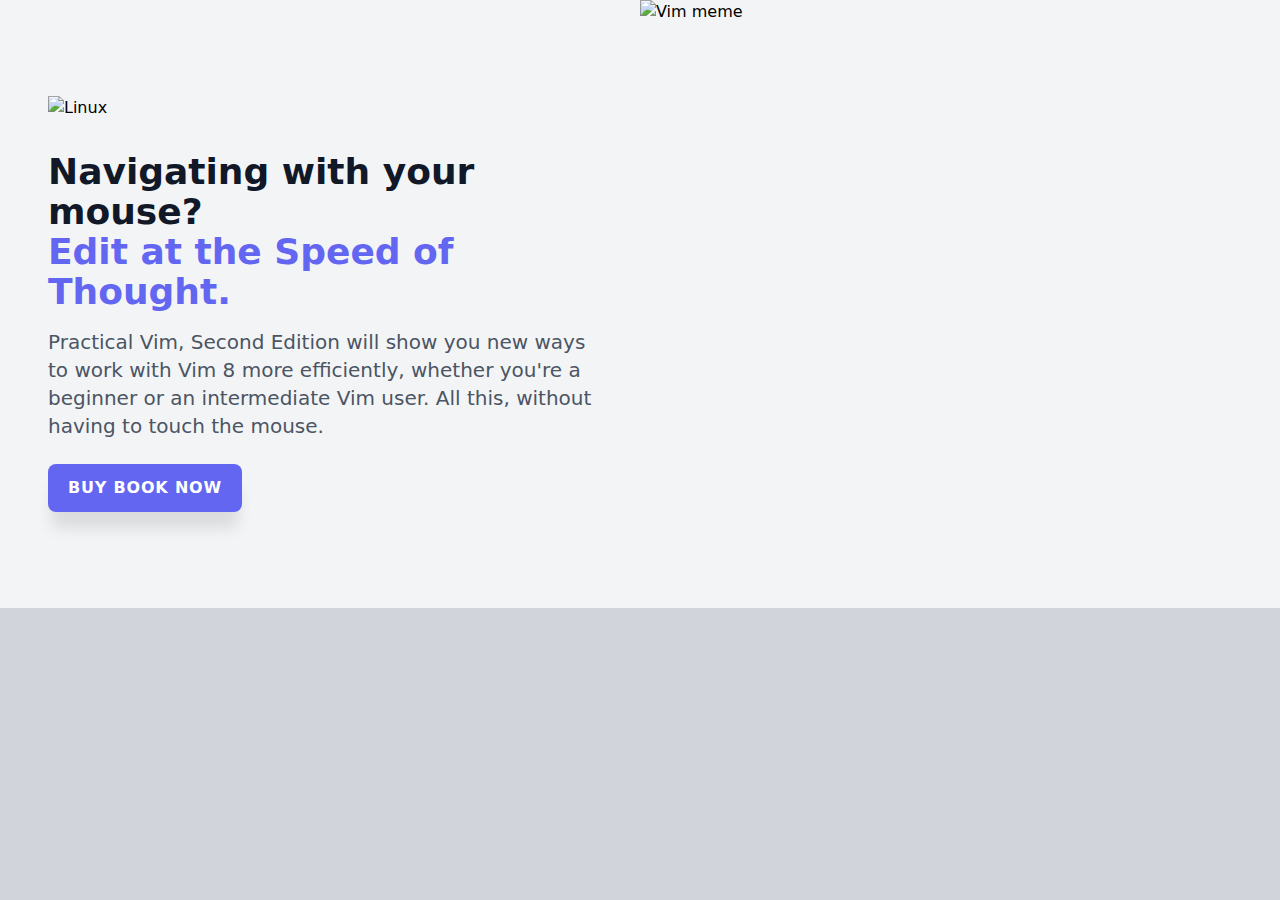
==== grid-vim-book/index.html @ d53c103e "upload grid-vim-book" ====
<!DOCTYPE html>
<html lang="en">
    <head>
        <meta charset="UTF-8" />
        <meta http-equiv="X-UA-Compatible" content="IE=edge" />
        <meta name="viewport" content="width=device-width, initial-scale=1.0" />
        <title>Vim Course</title>
        <link rel="stylesheet" href="./style.css" />
    </head>
    <body>
        <body>
            <div class="container">
                <div class="inner-container">
                    <div class="xl-container">
                        <img class="logo-svg" src="/img/linux-ar21.svg" alt="Linux" />
                        <img class="vim-jpg" src="/img/vim-meme.jpg" alt="Vim meme" />
                        <h1 class="">
                            Navigating with your mouse?
                            <br />
                            <!-- <span class="">Take advantage of Vim.</span> -->
                            <span class="">Edit at the Speed of Thought.</span>
                        </h1>
                        <p class="">
                            Practical Vim, Second Edition will show you new ways to work
                            with Vim 8 more efficiently, whether you're a beginner or an
                            intermediate Vim user. All this, without having to touch the
                            mouse.
                        </p>
                        <div class="link-container">
                            <a class="" href="#">Buy book now</a>
                        </div>
                    </div>
                </div>
                <div class="large-container">
                    <img class="" src="/img/vim-meme.jpg" alt="Vim meme" />
                </div>
            </div>
        </body>
    </body>
</html>
---- grid-vim-book/style.css ----
/* Box sizing rules */
*,
*::before,
*::after {
    box-sizing: border-box;
}

/* Remove default margin */
body,
h1,
h2,
h3,
h4,
p,
figure,
blockquote,
dl,
dd {
    margin: 0;
}

html {
    line-height: 1.5;
    -webkit-text-size-adjust: 100%;
    -moz-tab-size: 4;
    -o-tab-size: 4;
    tab-size: 4;
    font-family: ui-sans-serif, system-ui, -apple-system, BlinkMacSystemFont, Segoe UI,
        Roboto, Helvetica Neue, Arial, Noto Sans, sans-serif, 'Apple Color Emoji',
        'Segoe UI Emoji', Segoe UI Symbol, 'Noto Color Emoji';
    font-feature-settings: normal;
}
/*   */

body {
    background-color: rgb(209 213 219);
}

.container {
    background-color: rgb(243 244 246);
    display: grid;
}

.inner-container {
    padding: 3rem 2rem;
    max-width: 28rem;
    margin-left: auto;
    margin-right: auto;
}

.large-container {
    display: none;
    position: relative;
}

.large-container img {
    position: absolute;
    inset: 0;
    width: 100%;
    height: 100%;
    object-fit: cover;
    object-position: center;
}

.logo-svg {
    height: 4rem;
}

.vim-jpg {
    width: 100%;
    height: 100%;
    margin-top: 1.5rem;
    border-radius: 0.5rem;
    box-shadow: 0 20px 25px -5px;
    object-fit: cover;
    object-position: center;
}

.inner-container h1 {
    margin-top: 1.5rem;
    font-size: 1.5rem;
    line-height: 2rem;
    color: rgb(17 24 39);
}

span {
    color: rgb(99 102 241);
}

.inner-container p {
    margin-top: 0.5rem;
    color: rgb(75, 85, 99);
}

.link-container {
    margin-top: 1rem;
}

.link-container a {
    display: inline-block;
    padding: 0.75rem 1.25rem;
    border-radius: 0.5rem;
    background-color: rgb(99 102 241);
    text-transform: uppercase;
    letter-spacing: 0.05rem;
    font-weight: 600;
    font-size: 0.9rem;
    line-height: 1.25rem;
    text-decoration: none;
    color: white;
    box-shadow: 0 20px 15px -4px rgb(0 0 0 / 0.1);
}

@media screen and (min-width: 640px) {
    .inner-container {
        max-width: 36rem;
    }
    .vim-jpg {
        margin-top: 2rem;
        height: 16rem;
    }
    .inner-container h1 {
        margin-top: 2rem;
        font-size: 2.25rem;
        line-height: 2.5rem;
    }
    .inner-container p {
        margin-top: 1rem;
        font-size: 1.25rem;
        line-height: 1.75rem;
    }
    .link-container {
        margin-top: 1.5rem;
    }
    .link-container a {
        font-size: 1rem;
        line-height: 1.5rem;
    }
}

@media screen and (min-width: 1024px) {
    .container {
        grid-template-columns: repeat(2, minmax(0, 1fr));
    }
    .inner-container {
        padding: 6rem 3rem;
        max-width: 100%;
    }
    .inner-container .vim-jpg {
        display: none;
    }
    .inner-container h1 {
        font-size: 1.9rem;
        line-height: 2.25rem;
    }
    .large-container {
        display: block;
    }
}

@media screen and (min-width: 1280px) {
    .inner-container {
        margin-right: 0;
    }
    .xl-container {
        max-width: 35rem;
    }
    .inner-container h1 {
        font-size: 2.25rem;
        line-height: 2.5rem;
    }
    .logo-svg {
        height: 4.5rem;
    }
}

@media screen and (min-width: 1536px) {
    .container {
        grid-template-columns: repeat(5, minmax(0, 1fr));
    }
    .inner-container {
        grid-column: span 2;
    }
    .large-container {
        grid-column: span 3;
    }
}
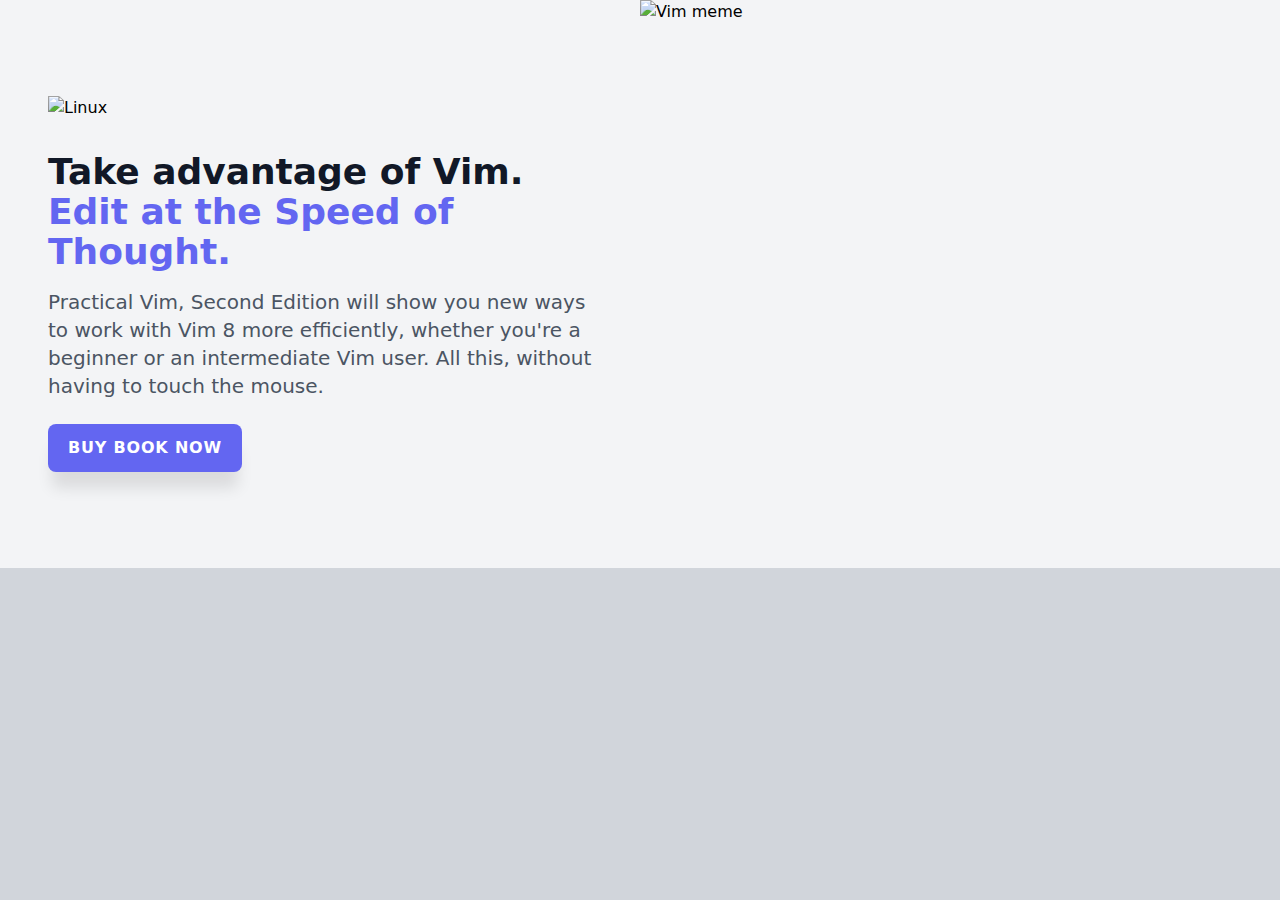
==== commit 64af5259: "update grid-vim-book" ====
--- a/grid-vim-book/index.html
+++ b/grid-vim-book/index.html
@@ -15,9 +15,8 @@
                         <img class="logo-svg" src="/img/linux-ar21.svg" alt="Linux" />
                         <img class="vim-jpg" src="/img/vim-meme.jpg" alt="Vim meme" />
                         <h1 class="">
-                            Navigating with your mouse?
+                            Take advantage of Vim.
                             <br />
-                            <!-- <span class="">Take advantage of Vim.</span> -->
                             <span class="">Edit at the Speed of Thought.</span>
                         </h1>
                         <p class="">
--- a/grid-vim-book/style.css
+++ b/grid-vim-book/style.css
@@ -111,6 +111,21 @@
     box-shadow: 0 20px 15px -4px rgb(0 0 0 / 0.1);
 }
 
+.link-container a:hover {
+    background-color: rgb(129 140 248);
+    transform: translateY(-2px);
+    transition-duration: 150ms;
+}
+
+.link-container a:focus {
+    outline: 3px solid rgb(99, 102, 241, 0.5);
+    outline-offset: 2px;
+}
+
+.link-container a:active {
+    background-color: rgb(79 70 229);
+}
+
 @media screen and (min-width: 640px) {
     .inner-container {
         max-width: 36rem;
